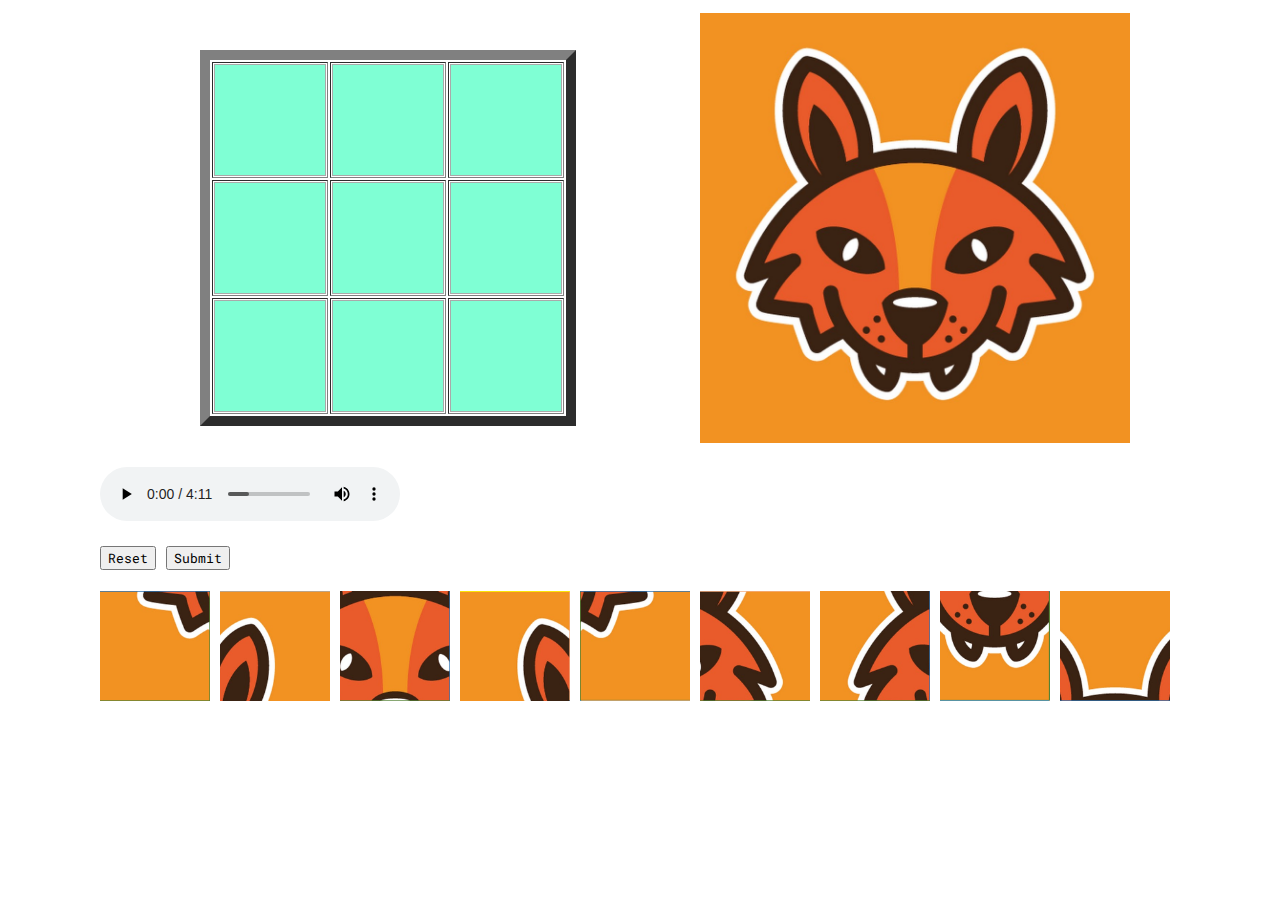
==== index.html @ 00cc078e "Merge pull request #1 from lordzerato/alpha" ====
<!DOCTYPE html>
<html lang="en">
    <head>
        <meta charset="UTF-8" name="viewport" content="width=device-width, initial-scale=1.0">
        <link href="./style.css" rel="stylesheet" type="text/css">
        <link rel="preconnect" href="https://fonts.gstatic.com">
        <link href="https://fonts.googleapis.com/css2?family=Roboto+Mono:ital,wght@0,100;0,400;1,700&display=swap" rel="stylesheet">
        <title>Bootcamp Go Space</title>
        <script type="text/javascript" src="./scripts.js"></script>
    </head>
    <body>
        <div id="canvas">
            <form action="./soal2.html" method="POST">
                <table border="10px" id="canvas">
                    <tr>
                        <td><div class="id1" id="div1" ondrop="drop(event)" ondragover="allowDrop(event)"></div></td>
                        <td><div class="id2" id="div1" ondrop="drop(event)" ondragover="allowDrop(event)"></div></td>
                        <td><div class="id3" id="div1" ondrop="drop(event)" ondragover="allowDrop(event)"></div></td>
                    </tr>
                    <tr>
                        <td><div class="id4" id="div1" ondrop="drop(event)" ondragover="allowDrop(event)"></div></td>
                        <td><div class="id5" id="div1" ondrop="drop(event)" ondragover="allowDrop(event)"></div></td>
                        <td><div class="id6" id="div1" ondrop="drop(event)" ondragover="allowDrop(event)"></div></td>
                    </tr>
                    <tr>
                        <td><div class="id7" id="div1" ondrop="drop(event)" ondragover="allowDrop(event)"></div></td>
                        <td><div class="id8" id="div1" ondrop="drop(event)" ondragover="allowDrop(event)"></div></td>
                        <td><div class="id9" id="div1" ondrop="drop(event)" ondragover="allowDrop(event)"></div></td>
                    </tr>
                </table><img id="drag10" src="./img/logoH8.jpg" width="430" height="430" style="margin:-800px 0px 0px 600px">
                <div style="margin:20px 0px 0px 0px">
                    <audio controls="controls" autoplay="autoplay">
                        <source src="./audio/marriedLife.mp3" type="audio/mp3" />
                    </audio>
                </div>
                <br><a href="index.html"><button >Reset</button></a>
                <input type="submit" value="Submit" onclick="return check()">
                <br><br>
                <img id="drag7" src="./img/lh7.PNG" ondragstart="drag(event)" class="answer">
                <img id="drag3" src="./img/lh3.PNG" ondragstart="drag(event)" class="answer">
                <img id="drag5" src="./img/lh5.PNG" ondragstart="drag(event)" class="answer">
                <img id="drag1" src="./img/lh1.PNG" ondragstart="drag(event)" class="answer">
                <img id="drag9" src="./img/lh9.PNG" ondragstart="drag(event)" class="answer">
                <img id="drag6" src="./img/lh6.PNG" ondragstart="drag(event)" class="answer">
                <img id="drag4" src="./img/lh4.PNG" ondragstart="drag(event)" class="answer">
                <img id="drag8" src="./img/lh8.PNG" ondragstart="drag(event)" class="answer">
                <img id="drag2" src="./img/lh2.PNG" ondragstart="drag(event)" class="answer">
                <input type="hidden" id="id1">
                <input type="hidden" id="id2">
                <input type="hidden" id="id3">
                <input type="hidden" id="id4">
                <input type="hidden" id="id5">
                <input type="hidden" id="id6">
                <input type="hidden" id="id7">
                <input type="hidden" id="id8">
                <input type="hidden" id="id9">
            </form>
        </div>
    </body>
</html>
---- style.css ----
* {
    font-family: 'Roboto Mono';
}

#underconstruction{
    background-image: url("https://static.vecteezy.com/system/resources/thumbnails/000/192/083/original/Under_construction_landing_page.jpg");
    background-size: 100%;
    margin: 0;
    background-repeat: no-repeat;
    background-position-x: 0px;
    background-position-y: -200px;
}

#div1 {
    width:110px;
    height:110px;
    padding:0px;
    border:1px solid #aaaaaa;
    background-color: aquamarine;
}

#buttonNext {
    font-size: larger;
    position: absolute;
    right: 0;
}

#introStory {
    background-color: antiquewhite;
    opacity: 0;
    position: absolute;
    width: 700px;
    height: 300px;
    margin: 10% 20%;
}

#intro {
    opacity: 1;
    width: 100%;
    height: 625px;
    margin: 0;
    padding: 0;
}

#canvas{
    margin-top: 50px;
    margin-left: 100px;
}

#introImg {
    width: 100%;
    margin: 0;
    height: 100%;
    padding: 0;
}

h1 {
    color: white;
    margin: 20%;
    text-align: center;
    opacity: 0;
    scroll-padding-bottom: 0;
    position: absolute;
    z-index: 10;
}

body {
    background: url(https://space.biz.pl/wp-content/uploads/2019/11/home-banner.jpg);
    background-size: auto;
    background-repeat: no-repeat;
    background-position-x: -300px;
    margin: 0;
}

.answer {
    width: 110px;
    height: 110px;
    draggable: true;
}
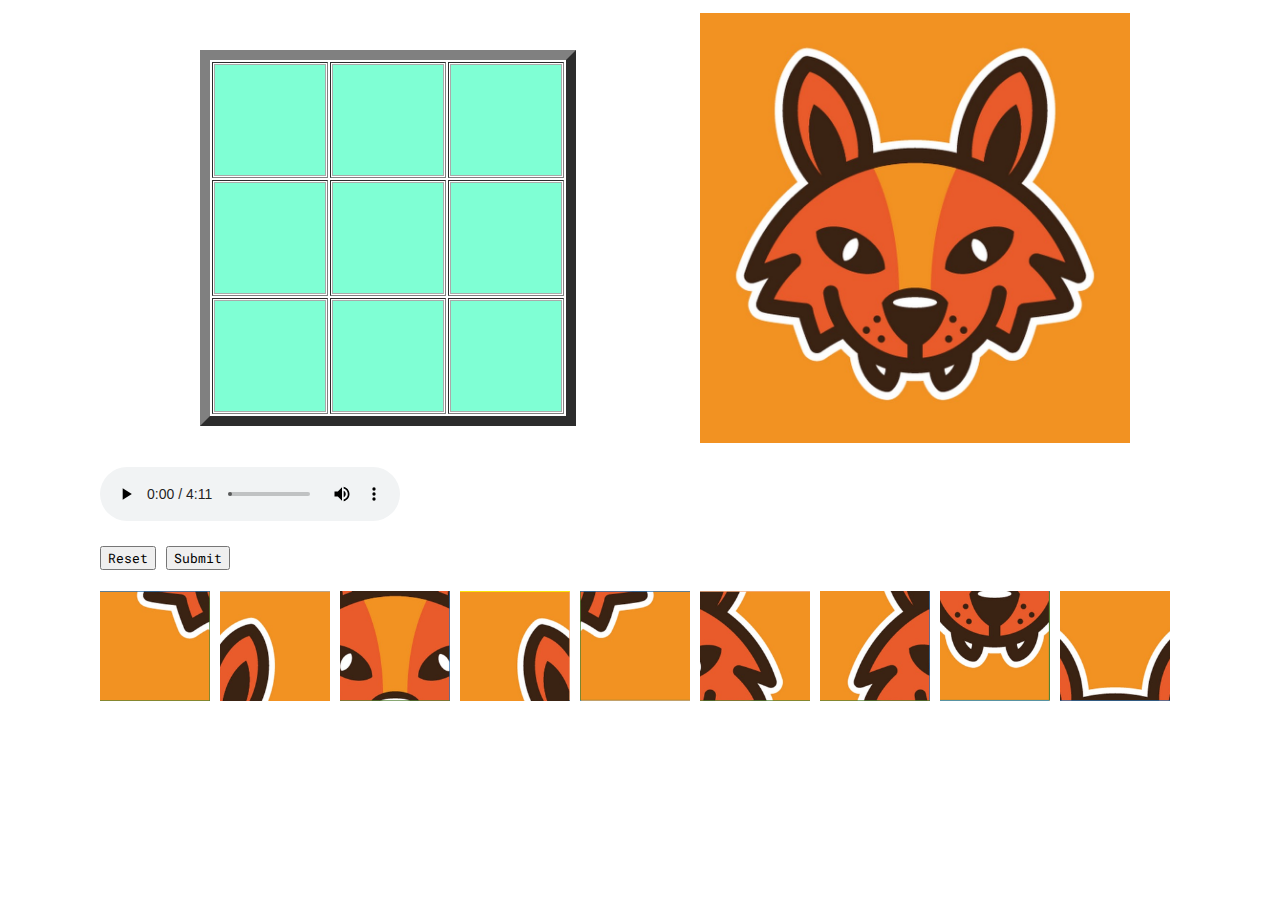
==== commit 6756b438: "Edit soal2.html" ====
--- a/index.html
+++ b/index.html
@@ -33,8 +33,8 @@
                         <source src="./audio/marriedLife.mp3" type="audio/mp3" />
                     </audio>
                 </div>
-                <br><a href="index.html"><button >Reset</button></a>
-                <input type="submit" value="Submit" onclick="return check()">
+                <br><input type="button" onclick="location.reload()" value="Reset">
+                <input id="buttonSubmit" type="submit" value="Submit" onclick="return check()">
                 <br><br>
                 <img id="drag7" src="./img/lh7.PNG" ondragstart="drag(event)" class="answer">
                 <img id="drag3" src="./img/lh3.PNG" ondragstart="drag(event)" class="answer">
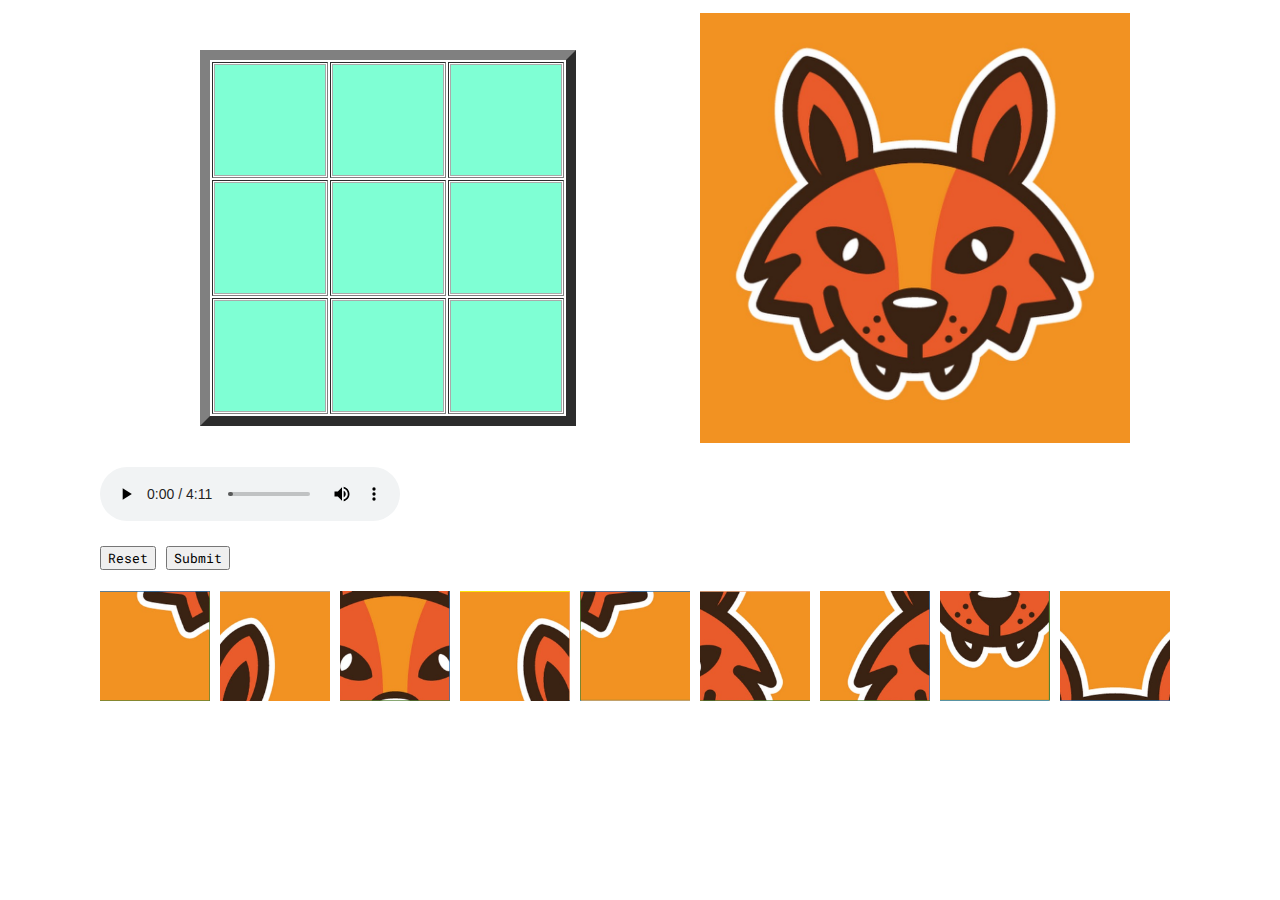
==== commit bd70e940: "Edit soal2.html" ====
--- a/index.html
+++ b/index.html
@@ -10,7 +10,7 @@
     </head>
     <body>
         <div id="canvas">
-            <form action="./soal2.html" method="POST">
+            <form action="./soal2.html">
                 <table border="10px" id="canvas">
                     <tr>
                         <td><div class="id1" id="div1" ondrop="drop(event)" ondragover="allowDrop(event)"></div></td>
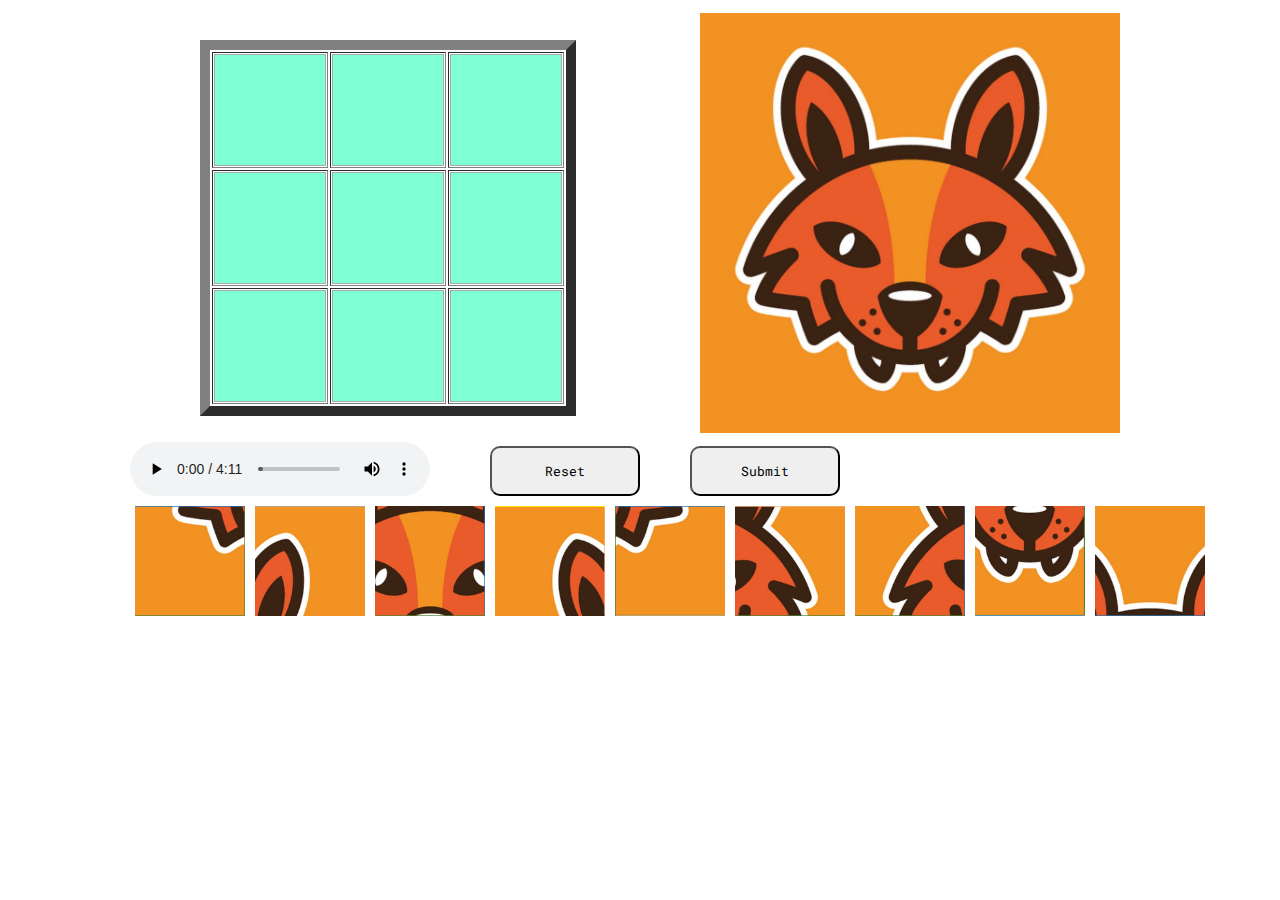
==== commit c6526e28: "Merge pull request #4 from lordzerato/beta" ====
--- a/index.html
+++ b/index.html
@@ -10,50 +10,55 @@
     </head>
     <body>
         <div id="canvas">
-            <form action="./soal2.html">
+            <form action="./soal2.html" id="myForm">
                 <table border="10px" id="canvas">
                     <tr>
-                        <td><div class="id1" id="div1" ondrop="drop(event)" ondragover="allowDrop(event)"></div></td>
-                        <td><div class="id2" id="div1" ondrop="drop(event)" ondragover="allowDrop(event)"></div></td>
-                        <td><div class="id3" id="div1" ondrop="drop(event)" ondragover="allowDrop(event)"></div></td>
+                        <td><div id="tab1" name="id1" class="div1" ondrop="drop(event)" ondragover="allowDrop(event)"></div></td>
+                        <td><div id="tab2" name="id2" class="div1" ondrop="drop(event)" ondragover="allowDrop(event)"></div></td>
+                        <td><div id="tab3" name="id3" class="div1" ondrop="drop(event)" ondragover="allowDrop(event)"></div></td>
                     </tr>
                     <tr>
-                        <td><div class="id4" id="div1" ondrop="drop(event)" ondragover="allowDrop(event)"></div></td>
-                        <td><div class="id5" id="div1" ondrop="drop(event)" ondragover="allowDrop(event)"></div></td>
-                        <td><div class="id6" id="div1" ondrop="drop(event)" ondragover="allowDrop(event)"></div></td>
+                        <td><div id="tab4" name="id4" class="div1" ondrop="drop(event)" ondragover="allowDrop(event)"></div></td>
+                        <td><div id="tab5" name="id5" class="div1" ondrop="drop(event)" ondragover="allowDrop(event)"></div></td>
+                        <td><div id="tab6" name="id6" class="div1" ondrop="drop(event)" ondragover="allowDrop(event)"></div></td>
                     </tr>
                     <tr>
-                        <td><div class="id7" id="div1" ondrop="drop(event)" ondragover="allowDrop(event)"></div></td>
-                        <td><div class="id8" id="div1" ondrop="drop(event)" ondragover="allowDrop(event)"></div></td>
-                        <td><div class="id9" id="div1" ondrop="drop(event)" ondragover="allowDrop(event)"></div></td>
+                        <td><div id="tab7" name="id7" class="div1" ondrop="drop(event)" ondragover="allowDrop(event)"></div></td>
+                        <td><div id="tab8" name="id8" class="div1" ondrop="drop(event)" ondragover="allowDrop(event)"></div></td>
+                        <td><div id="tab9" name="id9" class="div1" ondrop="drop(event)" ondragover="allowDrop(event)"></div></td>
                     </tr>
-                </table><img id="drag10" src="./img/logoH8.jpg" width="430" height="430" style="margin:-800px 0px 0px 600px">
-                <div style="margin:20px 0px 0px 0px">
+                </table><img id="drag10" src="./img/logoH8.jpg" width="420" height="420" style="margin:-800px 0px 0px 600px">
+                <div style="margin: 5px 0 0 30px">
                     <audio controls="controls" autoplay="autoplay">
                         <source src="./audio/marriedLife.mp3" type="audio/mp3" />
                     </audio>
                 </div>
-                <br><input type="button" onclick="location.reload()" value="Reset">
-                <input id="buttonSubmit" type="submit" value="Submit" onclick="return check()">
+                <br>
+                <div style="margin: -75px 350px -20px 370px;">
+                    <input type="button" onclick="resetForm('lh')" value="Reset" class="button">
+                    <input id="buttonSubmit" type="submit" value="Submit" onclick="return check()" class="button">
+                </div>
                 <br><br>
-                <img id="drag7" src="./img/lh7.PNG" ondragstart="drag(event)" class="answer">
-                <img id="drag3" src="./img/lh3.PNG" ondragstart="drag(event)" class="answer">
-                <img id="drag5" src="./img/lh5.PNG" ondragstart="drag(event)" class="answer">
-                <img id="drag1" src="./img/lh1.PNG" ondragstart="drag(event)" class="answer">
-                <img id="drag9" src="./img/lh9.PNG" ondragstart="drag(event)" class="answer">
-                <img id="drag6" src="./img/lh6.PNG" ondragstart="drag(event)" class="answer">
-                <img id="drag4" src="./img/lh4.PNG" ondragstart="drag(event)" class="answer">
-                <img id="drag8" src="./img/lh8.PNG" ondragstart="drag(event)" class="answer">
-                <img id="drag2" src="./img/lh2.PNG" ondragstart="drag(event)" class="answer">
-                <input type="hidden" id="id1">
-                <input type="hidden" id="id2">
-                <input type="hidden" id="id3">
-                <input type="hidden" id="id4">
-                <input type="hidden" id="id5">
-                <input type="hidden" id="id6">
-                <input type="hidden" id="id7">
-                <input type="hidden" id="id8">
-                <input type="hidden" id="id9">
+                <div id="tempatAnswer" style="margin: -12px 0 0 25px; padding: 0;">
+                    <input type="hidden" id="id1">
+                    <input type="hidden" id="id2">
+                    <input type="hidden" id="id3">
+                    <input type="hidden" id="id4">
+                    <input type="hidden" id="id5">
+                    <input type="hidden" id="id6">
+                    <input type="hidden" id="id7">
+                    <input type="hidden" id="id8">
+                    <input type="hidden" id="id9">
+                    <img id="drag7" src="./img/lh7.PNG" class="answer" draggable="true" ondragstart="drag(event)" style="margin-right: -10px;">
+                    <img id="drag3" src="./img/lh3.PNG" class="answer" draggable="true" ondragstart="drag(event)" style="margin-right: -10px;">
+                    <img id="drag5" src="./img/lh5.PNG" class="answer" draggable="true" ondragstart="drag(event)" style="margin-right: -10px;">
+                    <img id="drag1" src="./img/lh1.PNG" class="answer" draggable="true" ondragstart="drag(event)" style="margin-right: -10px;">
+                    <img id="drag9" src="./img/lh9.PNG" class="answer" draggable="true" ondragstart="drag(event)" style="margin-right: -10px;">
+                    <img id="drag6" src="./img/lh6.PNG" class="answer" draggable="true" ondragstart="drag(event)" style="margin-right: -10px;">
+                    <img id="drag4" src="./img/lh4.PNG" class="answer" draggable="true" ondragstart="drag(event)" style="margin-right: -10px;">
+                    <img id="drag8" src="./img/lh8.PNG" class="answer" draggable="true" ondragstart="drag(event)" style="margin-right: -10px;">
+                    <img id="drag2" src="./img/lh2.PNG" class="answer" draggable="true" ondragstart="drag(event)" style="margin-right: -10px;">
+                </div>
             </form>
         </div>
     </body>
--- a/style.css
+++ b/style.css
@@ -11,7 +11,7 @@
     background-position-y: -200px;
 }
 
-#div1 {
+.div1 {
     width:110px;
     height:110px;
     padding:0px;
@@ -43,7 +43,7 @@
 }
 
 #canvas{
-    margin-top: 50px;
+    margin-top: 40px;
     margin-left: 100px;
 }
 
@@ -64,6 +64,15 @@
     z-index: 10;
 }
 
+.button {
+    width: 150px;
+    height: 50px;
+    margin: 0 20px;
+    display: inline-block;
+    text-align: center;
+    border-radius: 10px;
+}
+
 body {
     background: url(https://space.biz.pl/wp-content/uploads/2019/11/home-banner.jpg);
     background-size: auto;
@@ -75,5 +84,5 @@
 .answer {
     width: 110px;
     height: 110px;
-    draggable: true;
-}
+    padding-left: 10px;
+}